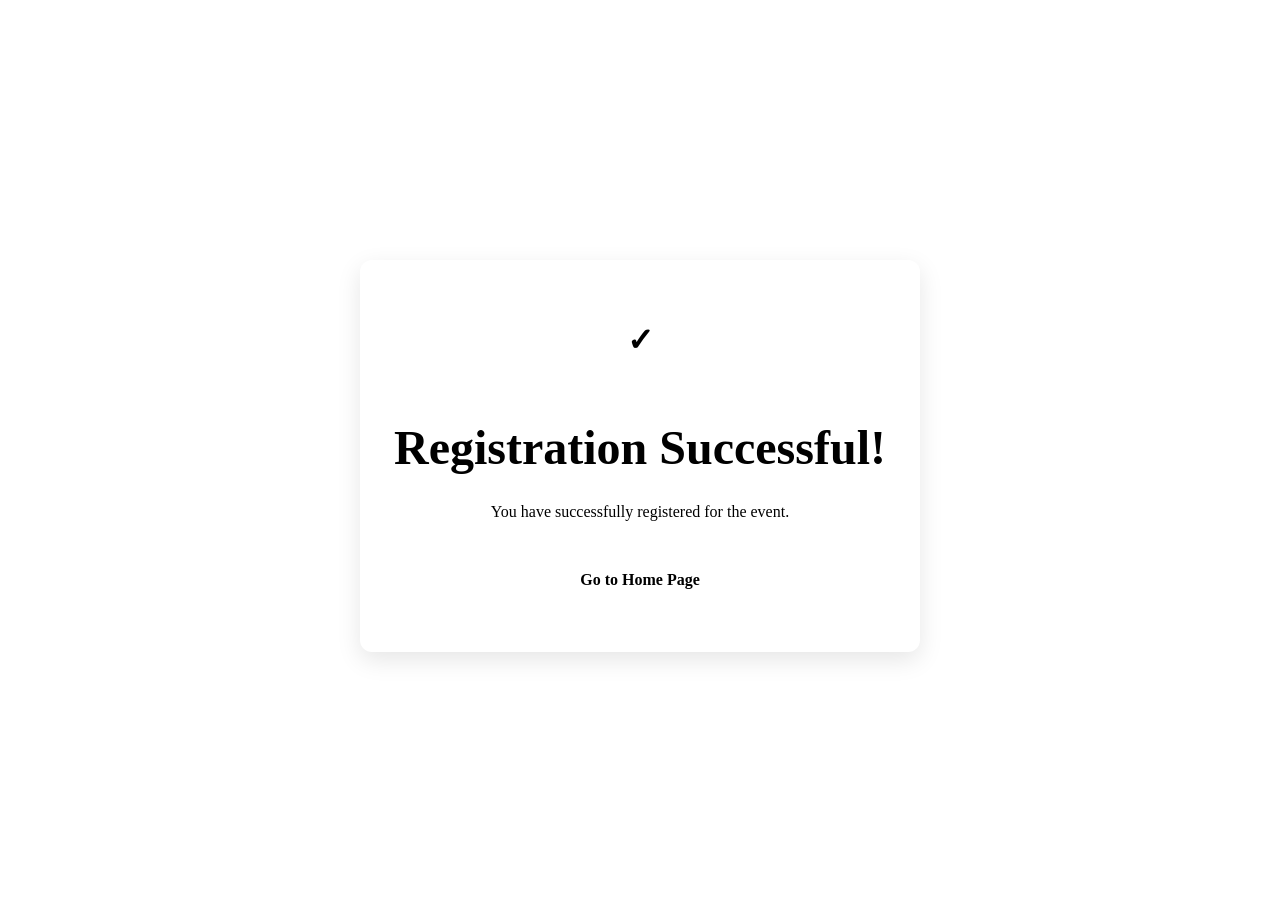
==== sucess.html @ b2ecaeee "Adding registration success page" ====
<!DOCTYPE html>
<html lang="en">
<head>
    <meta charset="UTF-8">
    <meta name="viewport" content="width=device-width, initial-scale=1.0">
    <title>Registration Successful | IIIT Vadodara</title>

    <link rel="stylesheet" href="style.css">
</head>

<body>
    <main class="success-page">
        <section class="success-card">
            <div class="success-icon" aria-hidden="true">✓</div>

            <h1>Registration Successful!</h1>

            <p>
                You have successfully registered for the event.
            </p>

            <a class="success-home" href="index.html">
                Go to Home Page
            </a>
        </section>
    </main>
</body>
</html>
---- style.css ----
* { box-sizing: border-box; }

body {
  display: grid;
  grid-template-areas: "header" "nav" "main" "footer";
  grid-template-columns: 1fr;
  min-height: 100vh;
}

body { font-size: 1rem; line-height: 1.5; }
p { max-width: 65ch; }
h1 { font-size: clamp(1.75rem, 4vw, 3rem); }
h2 { font-size: 1.75rem; }
h3 { font-size: 1.25rem; }
small { font-size: 0.875rem; }


.site-header {
  grid-area: header;
  padding: 1.5rem 5%;
  text-align: center;
  background-color: var(--white);
  border-bottom: 0.1875rem solid var(--brand);
}

.header-tools {
  display: flex;
  align-items: center;
  justify-content: space-between;
  gap: 1rem;
  width: calc(100% - 2rem);
  max-width: 60rem;
  margin: 0 auto 1.25rem;
}

.skip {
  display: inline-block;
  margin: 0;
  padding: 0.5rem 0.75rem;
  background-color: var(--white);
  color: var(--brand);
  border: 0.125rem solid var(--brand);
  border-radius: 0.25rem;
  font-weight: bold;
  text-decoration: none;
}

.skip:hover { background-color: var(--brand); color: var(--white); text-decoration: none; }
.skip:focus,
.theme-toggle:focus,
.hamburger:focus { outline: 0.1875rem solid var(--accent); outline-offset: 0.1875rem; }

.theme-toggle {
  display: inline-block;
  padding: 0.5rem 0.75rem;
  border: 0.125rem solid var(--brand);
  border-radius: 0.25rem;
  background-color: var(--brand);
  color: var(--white);
  font: inherit;
  font-weight: bold;
  cursor: pointer;
}

.theme-toggle:hover { background-color: var(--accent); border-color: var(--accent); }

.site-header img {
  display: block;
  width: 10rem;
  height: 10rem;
  max-width: 100%;
  object-fit: contain;
  margin: 0 auto 1rem;
}

.site-header h1 { color: var(--brand); margin-bottom: 0.5rem; }
.site-header p { margin: 0 auto; color: var(--text); }


body > nav {
  grid-area: nav;
  display: flex;
  align-items: center;
  justify-content: space-between;
  gap: 0.75rem;
  padding: 1rem 5%;
  background-color: var(--brand);
}

.nav-links {
  display: none;
  flex-wrap: wrap;
  justify-content: center;
  gap: 0.5rem;
  width: 100%;
}

.hamburger {
  display: inline-block;
  margin-left: auto;
  padding: 0.5rem 0.75rem;
  border: 0.125rem solid var(--white);
  border-radius: 0.25rem;
  background-color: transparent;
  color: var(--white);
  font: inherit;
  font-weight: bold;
  cursor: pointer;
}

/* Mobile navigation dropdown: the Menu button reveals the link list. */
@media (max-width: 39.99rem) {
  body > nav {
    flex-wrap: wrap;
  }

  .nav-links.is-open {
    display: flex;
    flex-direction: column;
    align-items: stretch;
    width: 100%;
    order: 2;
    padding-top: 0.5rem;
  }

  .nav-links.is-open a {
    width: 100%;
    text-align: center;
  }
}

/* descendant and child selectors, kept separate for comparison. */
nav a {
  color: var(--white);
  text-decoration: none;
  padding: 0.45rem 0.75rem;
  border-radius: 0.25rem;
}
nav > .nav-links > a { padding: 0.45rem 0.75rem; }
nav a:not(.active) { border: 1px solid transparent; }

/* LVHA order. */
nav a:link { color: var(--white); }
nav a:visited { color: var(--white); }
nav a:hover { background-color: var(--accent); color: var(--white); text-decoration: none; }
nav a:active { background-color: var(--white); color: var(--brand); }
nav a:focus { outline: 0.1875rem solid var(--white); outline-offset: 0.125rem; }


a[href^="https"]::after { content: " ↗"; font-size: 0.85em; }

main {
  grid-area: main;
  display: grid;
  grid-template-columns: 1fr;
  grid-template-areas: "events" "event-list" "upcoming" "submit-event" "event-table" "rules" "faq" "information";
  gap: 1.25rem;
  width: 100%;
  max-width: 100%;
  margin: 0 auto;
  padding: 2rem 3%;
}

section {
  min-width: 0;
  margin: 0 0 0.25rem 0;
  padding: 1.25rem;
  background-color: var(--white);
  border: 1px solid var(--border);
  border-radius: 0.625rem;
}

.events { grid-area: events; }
.event-list { grid-area: event-list; }
.upcoming { grid-area: upcoming; }
.submit-event { grid-area: submit-event; }
.event-table { grid-area: event-table; }
.rules { grid-area: rules; }
.faq { grid-area: faq; }
.information { grid-area: information; }

.events {
  display: grid;
  grid-template-columns: repeat(auto-fit, minmax(15rem, 1fr));
  gap: 1.25rem;
  background-color: var(--white);
  border: 0.125rem solid var(--brand);
}
.events > h2 { grid-column: 1 / -1; color: var(--brand); text-align: center; }

/* specificity example: low-specificity element selector. */
article {
  margin: 0.25rem;
  padding: 1rem;
  border: 1px solid var(--border);
  border-radius: 0.5rem;
  background-color: var(--white);
  box-shadow: 0 0.125rem 0.5rem rgb(0 0 0 / 8%);
  display: flex;
  flex-direction: column;
  justify-content: flex-start;
  min-width: 0;
}

/* sibling hover mechanism — h2 + p targets the first paragraph. */
h2 + p { border-left: 0.1875rem solid var(--accent); padding-left: 0.75rem; }
/* Lab 4 A3: h2 ~ p targets every following paragraph in the same parent. */
h2 ~ p { line-height: 1.6; }

.events article:hover {
  transform: translateY(-0.2rem);
  box-shadow: 0 0.5rem 1rem rgb(0 0 0 / 14%);
  background-color: var(--card-hover);
}
.events article:focus-within { outline: 0.125rem solid var(--accent); outline-offset: 0.125rem; }
.events article img {
  display: block;
  width: 100%;
  max-width: 12.5rem;
  height: 10rem;
  object-fit: cover;
  margin: 0 auto 1rem;
  border-radius: 0.375rem;
}
.events article h3 { color: var(--accent); margin-bottom: 0.5rem; }

/* inheritance tools. */
.events article p { color: inherit; }
.events article h3 { line-height: initial; }
.events article { text-align: unset; }


.event-list { padding: 1.25rem 1.5rem; }
.event-list ul { padding-left: 1.5rem; }
.event-list li { margin-bottom: 0.5rem; padding-bottom: 0.5rem; border-bottom: 1px solid var(--border); }
.event-list li:last-child { border-bottom: none; }
.event-list time { font-weight: bold; color: var(--brand); }

.upcoming h2 { text-align: center; text-transform: uppercase; letter-spacing: 0.0625rem; margin-bottom: 1.25rem; }
.upcoming figure {
  position: relative;
  width: 100%;
  max-width: 44rem;
  margin: 0 auto 1.25rem;
  padding: 1rem;
  background-color: var(--surface);
  border: 1px solid var(--border);
  border-radius: 0.5rem;
}


.upcoming figure::before {
  content: "";
  display: block;
  width: 2.8rem;
  height: 0.25rem;
  margin: 0 auto 0.75rem;
  background-color: var(--accent);
  border-radius: 0.125rem;
}

.upcoming figure img {
  display: block;
  width: 100%;
  max-width: 31.25rem;
  height: auto;
  aspect-ratio: 2 / 1;
  object-fit: cover;
  margin: 0 auto;
  border-radius: 0.375rem;
}
.upcoming figcaption { margin-top: 0.75rem; text-align: center; color: var(--muted); }
.upcoming h3 { color: var(--accent); margin-bottom: 0.75rem; }
.upcoming p { margin-bottom: 0.5rem; }
.upcoming > a {
  display: inline-block;
  margin-top: 0.5rem;
  padding: 0.6rem 1rem;
  background-color: var(--brand);
  color: var(--white);
  border-radius: 0.3125rem;
  text-decoration: none;
}
.upcoming > a:link { color: var(--white); }
.upcoming > a:visited { color: var(--white); }
.upcoming > a:hover { background-color: var(--accent); color: var(--white); }
.upcoming > a:active { background-color: var(--white); color: var(--brand); }
.upcoming > a:focus { outline: 0.1875rem solid var(--accent); outline-offset: 0.1875rem; }

.submit-event form {
  width: 100%;
  max-width: 44rem;
  margin: 0 auto;
  padding: 1.25rem;
  background-color: var(--surface);
  border: 1px solid var(--border);
  border-radius: 0.5rem;
}
.submit-event form p { margin-bottom: 1rem; }
.submit-event label { display: block; margin-bottom: 0.35rem; font-weight: bold; }
input,
textarea {
  width: 100%;
  max-width: 100%;
  padding: 0.65rem;
  font: 1rem Arial, Helvetica, sans-serif;
  color: var(--text);
  background-color: var(--white);
  border: 1px solid var(--border);
  border-radius: 0.3125rem;
}
/* attribute selectors. */
input[type="email"] { border-left: 0.25rem solid var(--brand); }
input[type="date"] { border-left: 0.25rem solid var(--accent); }
/* keyboard-visible form state. */
input:focus,
textarea:focus { outline: 0.1875rem solid var(--accent); outline-offset: 0.125rem; }
/* generated placeholder styling. */
input::placeholder,
textarea::placeholder { color: var(--muted); opacity: 1; }

button {
  padding: 0.65rem 1.25rem;
  font: bold 1rem Arial, Helvetica, sans-serif;
  color: var(--white);
  background-color: var(--brand);
  border: 0.125rem solid var(--brand);
  border-radius: 0.3125rem;
  cursor: pointer;
}
button:hover { background-color: var(--accent); border-color: var(--accent); }
button:focus { outline: 0.1875rem solid var(--accent); outline-offset: 0.1875rem; }

.event-table { overflow-x: auto; }
.event-table table { width: 100%; border-collapse: collapse; background-color: var(--white); }
.event-table th,
.event-table td { padding: 0.75rem; border: 1px solid var(--border); text-align: center; }
.event-table th { background-color: var(--brand); color: var(--white); font-weight: bold; }

.event-table tbody tr:nth-child(even) { background-color: var(--surface); }

.rules ol { padding-left: 1.5rem; }
.rules li { margin-bottom: 0.5rem; }
.faq details { margin-bottom: 1rem; padding: 1rem; background-color: var(--surface); border: 1px solid var(--border); border-radius: 0.375rem; }
.faq summary { cursor: pointer; font-weight: bold; color: var(--brand); }
.faq summary:hover { text-decoration: underline; }
.information mark { padding: 0.15rem 0.3rem; letter-spacing: 0.03125rem; }
.information code { color: var(--accent); font-family: "Courier New", monospace; }


footer {
  grid-area: footer;
  padding: 2rem 5%;
  background-color: var(--brand);
  color: var(--white);
  text-align: center;
}

footer nav {
  display: flex;
  justify-content: center;
  align-items: center;
  flex-wrap: wrap;
  gap: 1rem;
  margin-bottom: 1.25rem;
}

footer nav a,
footer address a {
  display: inline-block;
  padding: 0.25rem 0.5rem;
  border-radius: 0.25rem;
  color: var(--white);
  text-decoration: none;
}

/* LVHA order */
footer nav a:link,
footer address a:link {
  color: var(--white);
}

footer nav a:visited,
footer address a:visited {
  color: var(--white);
}

footer nav a:hover,
footer address a:hover {
  color: var(--brand);
  background-color: var(--white);
  text-decoration: underline;
}

footer nav a:active,
footer address a:active {
  color: var(--brand);
  background-color: var(--white);
}

footer nav a:focus,
footer address a:focus {
  color: var(--brand);
  background-color: var(--white);
  outline: 0.1875rem solid var(--accent);
  outline-offset: 0.1875rem;
}

footer address {
  display: flex;
  flex-direction: column;
  align-items: center;
  gap: 0.25rem;
  margin: 0 auto 1.25rem;
  font-style: normal;
  line-height: 1.6;
  text-align: center;
}

footer p {
  margin: 0 auto;
  max-width: 65ch;
  text-align: center;
}

@media (min-width: 40rem) {
  .nav-links { display: flex; }
  .hamburger { display: none; }
  .events { grid-template-columns: repeat(2, minmax(15rem, 1fr)); }
}

@media (min-width: 64rem) {
  main {
    grid-template-columns: 1fr;
    grid-template-areas:
      "events"
      "upcoming"
      "event-list"
      "submit-event"
      "event-table"
      "rules"
      "faq"
      "information";
    align-items: start;
  }
  .events { grid-template-columns: repeat(3, minmax(15rem, 1fr)); }
}

/* Narrow screens keep controls and cards from overlapping. */
@media (max-width: 39.99rem) {
  .header-tools { align-items: stretch; }
  .theme-toggle { white-space: nowrap; }
}



/* Registration success page */
.success-page {
    min-height: 100vh;
    display: flex;
    justify-content: center;
    align-items: center;
    padding: 2rem;
    background-color: var(--surface);
}

.success-card {
    width: min(90%, 35rem);
    padding: 3rem 2rem;
    text-align: center;
    background-color: var(--paper);
    border: 1px solid var(--brand);
    border-radius: 0.75rem;
    box-shadow: 0 0.5rem 1.5rem rgb(0 0 0 / 10%);
}

.success-icon {
    width: 4rem;
    height: 4rem;
    margin: 0 auto 1.5rem;
    display: flex;
    justify-content: center;
    align-items: center;
    border-radius: 50%;
    background-color: var(--brand);
    color: var(--white);
    font-size: 2rem;
    font-weight: bold;
}

.success-card h1 {
    margin-bottom: 1rem;
    color: var(--brand);
}

.success-card p {
    margin: 0 auto 2rem;
    max-width: 65ch;
    color: var(--text);
}

.success-home {
    display: inline-block;
    padding: 0.75rem 1.5rem;
    border-radius: 0.375rem;
    background-color: var(--brand);
    color: var(--white);
    text-decoration: none;
    font-weight: bold;
}

/* LVHA order */
.success-home:link {
    color: var(--white);
}

.success-home:visited {
    color: var(--white);
}

.success-home:hover {
    background-color: var(--accent);
    color: var(--white);
}

.success-home:active {
    background-color: var(--brand);
    color: var(--white);
}

.success-home:focus {
    outline: 0.1875rem solid var(--accent);
    outline-offset: 0.1875rem;
}
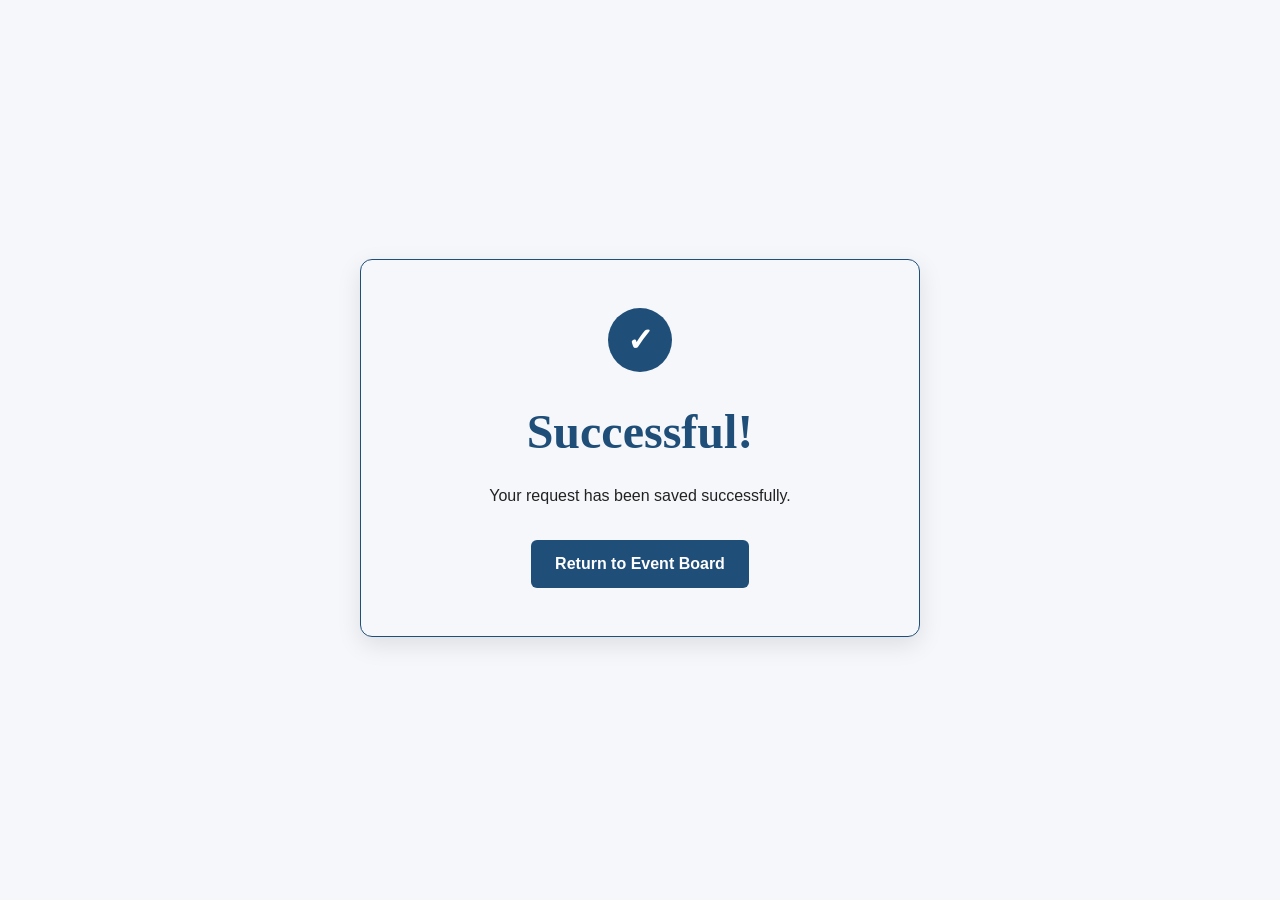
==== commit e79fd438: "Updated event board files" ====
--- a/sucess.html
+++ b/sucess.html
@@ -1,28 +1,37 @@
-<!DOCTYPE html>
+<!doctype html>
 <html lang="en">
 <head>
-    <meta charset="UTF-8">
-    <meta name="viewport" content="width=device-width, initial-scale=1.0">
-    <title>Registration Successful | IIIT Vadodara</title>
-
-    <link rel="stylesheet" href="style.css">
+  <meta charset="UTF-8" />
+  <meta name="viewport" content="width=device-width, initial-scale=1" />
+  <meta name="description" content="Event Board submission confirmation." />
+  <title>Submission Successful | IIIT Vadodara</title>
+  <link rel="stylesheet" href="base.css" />
+  <link rel="stylesheet" href="style.css" />
+  <link rel="stylesheet" href="theme-dark.css" />
 </head>
-
 <body>
-    <main class="success-page">
-        <section class="success-card">
-            <div class="success-icon" aria-hidden="true">✓</div>
-
-            <h1>Registration Successful!</h1>
-
-            <p>
-                You have successfully registered for the event.
-            </p>
-
-            <a class="success-home" href="index.html">
-                Go to Home Page
-            </a>
-        </section>
-    </main>
+  <main class="success-page">
+    <section class="success-card" aria-labelledby="success-title">
+      <div class="success-icon" aria-hidden="true">✓</div>
+      <h1 id="success-title">Successful!</h1>
+      <p id="success-message" role="status" aria-live="polite">Your event board request has been saved.</p>
+      <p id="success-title-detail" class="success-title-detail"></p>
+      <a class="success-home" href="index.html">Return to Event Board</a>
+    </section>
+  </main>
+  <script>
+    "use strict";
+    const params = new URLSearchParams(window.location.search);
+    const type = params.get("type");
+    const message = params.get("message");
+    const title = params.get("title");
+    const heading = document.querySelector("#success-title");
+    const detail = document.querySelector("#success-title-detail");
+    if (type === "event") heading.textContent = "Event Submitted Successfully!";
+    else if (type === "rsvp") heading.textContent = "Registration Successful!";
+    document.querySelector("#success-message").textContent =
+      message || "Your request has been saved successfully.";
+    detail.textContent = title ? `Event: ${title}` : "";
+  </script>
 </body>
-</html>+</html>
--- a/base.css
+++ b/base.css
@@ -0,0 +1,60 @@
+* { margin: 0; padding: 0; box-sizing: border-box; }
+
+:root {
+  --brand: #1f4e79;
+  --accent: #e8541e;
+  --surface: #f5f7fa;
+  --text: #222222;
+  --white: #ffffff;
+  --border: #d5d5d5;
+  --muted: #555555;
+  --card-hover: rgb(31 78 121 / 6%);
+  --success: hsl(145 55% 35%);
+}
+
+body { font-family: Arial, Helvetica, sans-serif; color: var(--text); background-color: var(--surface); }
+
+h1, h2, h3 { font-family: Georgia, "Times New Roman", serif; }
+
+h1 { color: var(--brand); }
+h2 { color: var(--brand); margin-bottom: 1rem; }
+h3 { color: var(--accent); margin-bottom: 0.5rem; }
+p { line-height: 1.5; margin-bottom: 0.75rem; }
+
+nav a { text-decoration: none; }
+
+a:link { color: var(--brand); }
+a:visited { color: var(--muted); }
+a:hover { text-decoration: underline; }
+a:active { color: var(--accent); }
+
+
+.menu-checkbox {
+    position: absolute;
+    opacity: 0;
+}
+
+.hamburger {
+    display: none;
+    cursor: pointer;
+}
+
+@media (max-width: 40rem) {
+    .hamburger {
+        display: inline-block;
+    }
+
+    nav .nav-links {
+        display: none;
+        flex-direction: column;
+    }
+
+    nav:has(#menu-toggle:checked) .nav-links {
+        display: flex;
+    }
+
+    .menu-checkbox:focus-visible + .hamburger {
+        outline: 3px solid #2563eb;
+        outline-offset: 3px;
+    }
+}
--- a/style.css
+++ b/style.css
@@ -531,4 +531,192 @@
 .success-home:focus {
     outline: 0.1875rem solid var(--accent);
     outline-offset: 0.1875rem;
-}+}
+
+
+.theme-toggle-checkbox {
+    position: absolute;
+    opacity: 0;
+}
+
+.theme-toggle {
+    cursor: pointer;
+    display: inline-block;
+    padding: 0.5rem 1rem;
+    border: 1px solid currentColor;
+    border-radius: 0.5rem;
+}
+
+.theme-toggle-checkbox:focus-visible + .theme-toggle {
+    outline: 3px solid #2563eb;
+    outline-offset: 3px;
+}
+
+/* LAB 6: Search, JSON-rendered cards, RSVP form and interactive states. */
+.section-intro { max-width: 70ch; }
+.search-label { display: block; margin: 0.75rem 0 0.35rem; font-weight: 700; }
+.event-search {
+  display: block; width: 100%; max-width: 38rem; padding: 0.75rem;
+  border: 1px solid var(--border); border-radius: 0.4rem; font: inherit;
+  background: var(--white); color: var(--text);
+}
+.event-status { font-weight: 700; margin: 0.85rem 0; }
+.events-container {
+  grid-column: 1 / -1; display: grid;
+  grid-template-columns: repeat(auto-fit, minmax(min(100%, 16rem), 1fr));
+  gap: 1.1rem; align-items: stretch;
+}
+.events-container .event-card {
+  margin: 0; min-width: 0; padding: 1rem; display: flex; flex-direction: column;
+  gap: 0.35rem; border: 1px solid var(--border); border-radius: 0.6rem;
+  background: var(--white); color: var(--text);
+}
+.events-container .event-card img {
+  width: 100%; height: 10rem; max-width: none; object-fit: cover;
+  border-radius: 0.35rem;
+}
+.events-container .event-card h3 { color: var(--brand); }
+.event-card .seat-count { font-weight: 700; }
+.event-card .availability-label { color: var(--brand); }
+.event-card.full { opacity: 0.88; }
+.event-card .availability-label.is-full { color: #b42318; }
+.card-rsvp, #rsvp-form button, #event-submit-form button {
+  width: fit-content; padding: 0.65rem 1rem; border: 0; border-radius: 0.35rem;
+  background: var(--brand); color: white; font: inherit; font-weight: 700; cursor: pointer;
+}
+.card-rsvp:disabled { cursor: not-allowed; opacity: 0.55; }
+.rsvp-section form { max-width: 42rem; }
+.rsvp-section input, .rsvp-section select {
+  display: block; width: 100%; padding: 0.65rem; border: 1px solid var(--border);
+  border-radius: 0.35rem; background: var(--white); color: var(--text); font: inherit;
+}
+.rsvp-section label { display: block; font-weight: 700; margin-bottom: 0.25rem; }
+.form-help { font-size: 0.9rem; }
+.form-message { font-weight: 700; margin-top: 0.75rem; }
+.error-message { color: #b42318; }
+#rsvp-form input:focus-visible, #rsvp-form select:focus-visible,
+.event-search:focus-visible { outline: 3px solid var(--accent); outline-offset: 2px; }
+@media (prefers-reduced-motion: reduce) {
+  .events-container .event-card { transition: none; }
+}
+
+/* DATABASE INTEGRATION: feedback and disabled submit controls. */
+.form-message { min-height: 1.5rem; margin-top: 0.75rem; font-weight: 700; }
+.error-message { color: #b42318; }
+button:disabled { opacity: 0.65; cursor: wait; }
+
+
+/* Targeted alignment fixes for database-backed event cards and forms. */
+.events-container { min-width: 0; }
+.events-container .event-card { min-width: 0; overflow-wrap: anywhere; }
+.events-container .event-card h3,
+.events-container .event-card p { overflow-wrap: anywhere; }
+.events-container .event-card .event-description {
+  display: -webkit-box;
+  -webkit-box-orient: vertical;
+  line-clamp: 4;
+  -webkit-line-clamp: 4;
+  overflow: hidden;
+}
+.event-category { font-weight: 700; color: var(--brand); }
+.event-card-actions,
+.form-actions {
+  display: flex;
+  flex-wrap: wrap;
+  align-items: center;
+  gap: 0.55rem;
+  margin-top: auto;
+}
+.event-card-actions button,
+.form-actions button { max-width: 100%; }
+.secondary-button {
+  background: #596579;
+  border-color: #596579;
+  color: #fff;
+}
+.danger-button {
+  background: #a52828;
+  border-color: #a52828;
+  color: #fff;
+}
+.form-check-row {
+  display: flex;
+  align-items: center;
+  gap: 0.65rem;
+}
+.form-check-row input[type="checkbox"] {
+  width: auto;
+  max-width: none;
+  margin: 0;
+  padding: 0;
+  accent-color: var(--brand);
+}
+.form-check-row label { display: inline; margin: 0; }
+.submit-event input,
+.submit-event textarea,
+.rsvp-section input,
+.rsvp-section select { min-width: 0; }
+.submit-event textarea { resize: vertical; }
+.form-message { overflow-wrap: anywhere; }
+.success-message { color: var(--success); }
+.success-page { width: 100%; }
+.success-card { overflow-wrap: anywhere; }
+.success-title-detail { font-weight: 700; }
+button[hidden] { display: none !important; }
+
+@media (max-width: 40rem) {
+  .events-container { grid-template-columns: minmax(0, 1fr); }
+  .events-container .event-card { width: 100%; }
+  .event-card-actions button { flex: 1 1 auto; }
+  .submit-event form, .rsvp-section form { padding: 1rem; }
+  .success-page { padding: 1rem; }
+  .success-card { width: 100%; padding: 2rem 1.25rem; }
+}
+
+
+/* Final layout adjustments: keep the search label directly beside its field. */
+.search-controls {
+  grid-column: 1 / -1;
+  display: flex;
+  align-items: center;
+  gap: 0.75rem;
+  min-width: 0;
+  width: 100%;
+}
+.search-controls .search-label {
+  flex: 0 0 auto;
+  margin: 0;
+  white-space: nowrap;
+}
+.search-controls .event-search {
+  flex: 1 1 32rem;
+  min-width: 0;
+  max-width: 38rem;
+}
+.major-event-container { min-width: 0; }
+.major-event-container .event-card {
+  width: min(100%, 44rem);
+  margin: 0 auto;
+  padding: 1rem;
+  display: flex;
+  flex-direction: column;
+  gap: 0.35rem;
+  border: 1px solid var(--border);
+  border-radius: 0.6rem;
+  background: var(--white);
+  color: var(--text);
+  box-shadow: 0 0.125rem 0.5rem rgb(0 0 0 / 8%);
+}
+.major-event-card img {
+  width: 100%;
+  max-width: none;
+  height: 13rem;
+  object-fit: cover;
+}
+.event-free-status { font-weight: 700; color: var(--brand); }
+.major-event-card .event-card-actions { margin-top: 0.5rem; }
+@media (max-width: 40rem) {
+  .search-controls { align-items: stretch; flex-direction: column; gap: 0.35rem; }
+  .search-controls .event-search { max-width: 100%; width: 100%; }
+  .major-event-card img { height: 11rem; }
+}
--- a/theme-dark.css
+++ b/theme-dark.css
@@ -0,0 +1,206 @@
+
+/* =========================================
+   DARK THEME
+   Activated by the theme checkbox in index.html
+   ========================================= */
+
+body:has(#theme-toggle-checkbox:checked) {
+    background-color: #121212;
+    color: #f1f1f1;
+}
+
+/* Header */
+body:has(#theme-toggle-checkbox:checked) .site-header {
+    background-color: #1e1e1e;
+    color: #f1f1f1;
+}
+
+/* Main sections: events, list, upcoming event, form,
+   schedule, rules, FAQ and information */
+body:has(#theme-toggle-checkbox:checked) main > section {
+    background-color: #1e1e1e;
+    color: #f1f1f1;
+}
+
+/* Individual event cards */
+body:has(#theme-toggle-checkbox:checked) .events article {
+    background-color: #292929;
+    color: #f1f1f1;
+    border-color: #444;
+}
+
+/* All section headings */
+body:has(#theme-toggle-checkbox:checked) main h2,
+body:has(#theme-toggle-checkbox:checked) main h3 {
+    color: #8ab4f8;
+}
+
+/* Paragraphs, list items and descriptions */
+body:has(#theme-toggle-checkbox:checked) main p,
+body:has(#theme-toggle-checkbox:checked) main li,
+body:has(#theme-toggle-checkbox:checked) main figcaption,
+body:has(#theme-toggle-checkbox:checked) main address {
+    color: #e0e0e0;
+}
+
+/* List of Events: preserve existing layout */
+body:has(#theme-toggle-checkbox:checked) .event-list {
+    background-color: #1e1e1e;
+    color: #f1f1f1;
+}
+
+body:has(#theme-toggle-checkbox:checked) .event-list li {
+    color: #e0e0e0;
+    border-color: #444;
+}
+
+body:has(#theme-toggle-checkbox:checked) .event-list time {
+    color: #8ab4f8;
+}
+
+/* Upcoming event image caption */
+body:has(#theme-toggle-checkbox:checked) .upcoming figcaption {
+    color: #e0e0e0;
+}
+
+/* Form */
+body:has(#theme-toggle-checkbox:checked) .submit-event form {
+    background-color: #292929;
+    color: #f1f1f1;
+    border-color: #444;
+}
+
+body:has(#theme-toggle-checkbox:checked) .submit-event label {
+    color: #f1f1f1;
+}
+
+body:has(#theme-toggle-checkbox:checked) input:not([type="checkbox"]),
+body:has(#theme-toggle-checkbox:checked) textarea,
+body:has(#theme-toggle-checkbox:checked) select {
+    background-color: #333;
+    color: #f1f1f1;
+    border-color: #666;
+}
+
+body:has(#theme-toggle-checkbox:checked) input::placeholder,
+body:has(#theme-toggle-checkbox:checked) textarea::placeholder {
+    color: #bdbdbd;
+}
+
+/* Buttons */
+body:has(#theme-toggle-checkbox:checked) button {
+    background-color: #245b91;
+    color: #fff;
+    border-color: #568ac0;
+}
+
+/* Event schedule table */
+body:has(#theme-toggle-checkbox:checked) .event-table table {
+    color: #f1f1f1;
+    border-color: #555;
+}
+
+body:has(#theme-toggle-checkbox:checked) .event-table th,
+body:has(#theme-toggle-checkbox:checked) .event-table td {
+    background-color: #292929;
+    color: #f1f1f1;
+    border-color: #555;
+}
+
+/* FAQ */
+body:has(#theme-toggle-checkbox:checked) .faq details {
+    color: #f1f1f1;
+}
+
+body:has(#theme-toggle-checkbox:checked) .faq summary {
+    color: #8ab4f8;
+}
+
+/* Links */
+body:has(#theme-toggle-checkbox:checked) main a,
+body:has(#theme-toggle-checkbox:checked) footer a {
+    color: #8ab4f8;
+}
+
+/* Navigation */
+body:has(#theme-toggle-checkbox:checked) nav {
+    background-color: #222;
+    color: #f1f1f1;
+}
+
+body:has(#theme-toggle-checkbox:checked) nav a {
+    color: #f1f1f1;
+}
+
+/* Footer */
+body:has(#theme-toggle-checkbox:checked) footer {
+    background-color: #1e1e1e;
+    color: #f1f1f1;
+}
+
+/* Highlighted and code text */
+body:has(#theme-toggle-checkbox:checked) mark {
+    background-color: #66551b;
+    color: #fff;
+}
+
+body:has(#theme-toggle-checkbox:checked) code,
+body:has(#theme-toggle-checkbox:checked) kbd,
+body:has(#theme-toggle-checkbox:checked) samp {
+    background-color: #333;
+    color: #f1f1f1;
+    border-color: #555;
+}
+
+/* Keyboard accessibility */
+.theme-toggle-checkbox:focus-visible + .theme-toggle {
+    outline: 3px solid #8ab4f8;
+    outline-offset: 3px;
+}
+
+
+/* Targeted contrast fixes for new event controls and success feedback. */
+body:has(#theme-toggle-checkbox:checked) .events-container .event-card {
+  background: #292929;
+  color: #f1f1f1;
+  border-color: #555;
+}
+body:has(#theme-toggle-checkbox:checked) .event-category,
+body:has(#theme-toggle-checkbox:checked) .event-card .availability-label {
+  color: #9fc5ff;
+}
+body:has(#theme-toggle-checkbox:checked) .event-card .availability-label.is-full {
+  color: #ff9b91;
+}
+body:has(#theme-toggle-checkbox:checked) .form-message { color: #e7e7e7; }
+body:has(#theme-toggle-checkbox:checked) .form-message.error-message { color: #ff9b91; }
+body:has(#theme-toggle-checkbox:checked) .form-message.success-message { color: #91e2ad; }
+body:has(#theme-toggle-checkbox:checked) .secondary-button {
+  background: #48566b;
+  border-color: #71829a;
+  color: #fff;
+}
+body:has(#theme-toggle-checkbox:checked) .danger-button {
+  background: #8e2929;
+  border-color: #c35b5b;
+  color: #fff;
+}
+body:has(#theme-toggle-checkbox:checked) .success-card {
+  background: #292929;
+  border-color: #568ac0;
+}
+body:has(#theme-toggle-checkbox:checked) .success-card p { color: #e0e0e0; }
+
+
+/* Final contrast adjustments for the free/paid label and major event card. */
+body:has(#theme-toggle-checkbox:checked) .event-free-status {
+  color: #9fc5ff;
+}
+body:has(#theme-toggle-checkbox:checked) .major-event-container .event-card {
+  background: #292929;
+  color: #f1f1f1;
+  border-color: #555;
+}
+body:has(#theme-toggle-checkbox:checked) .search-controls .search-label {
+  color: #f1f1f1;
+}
